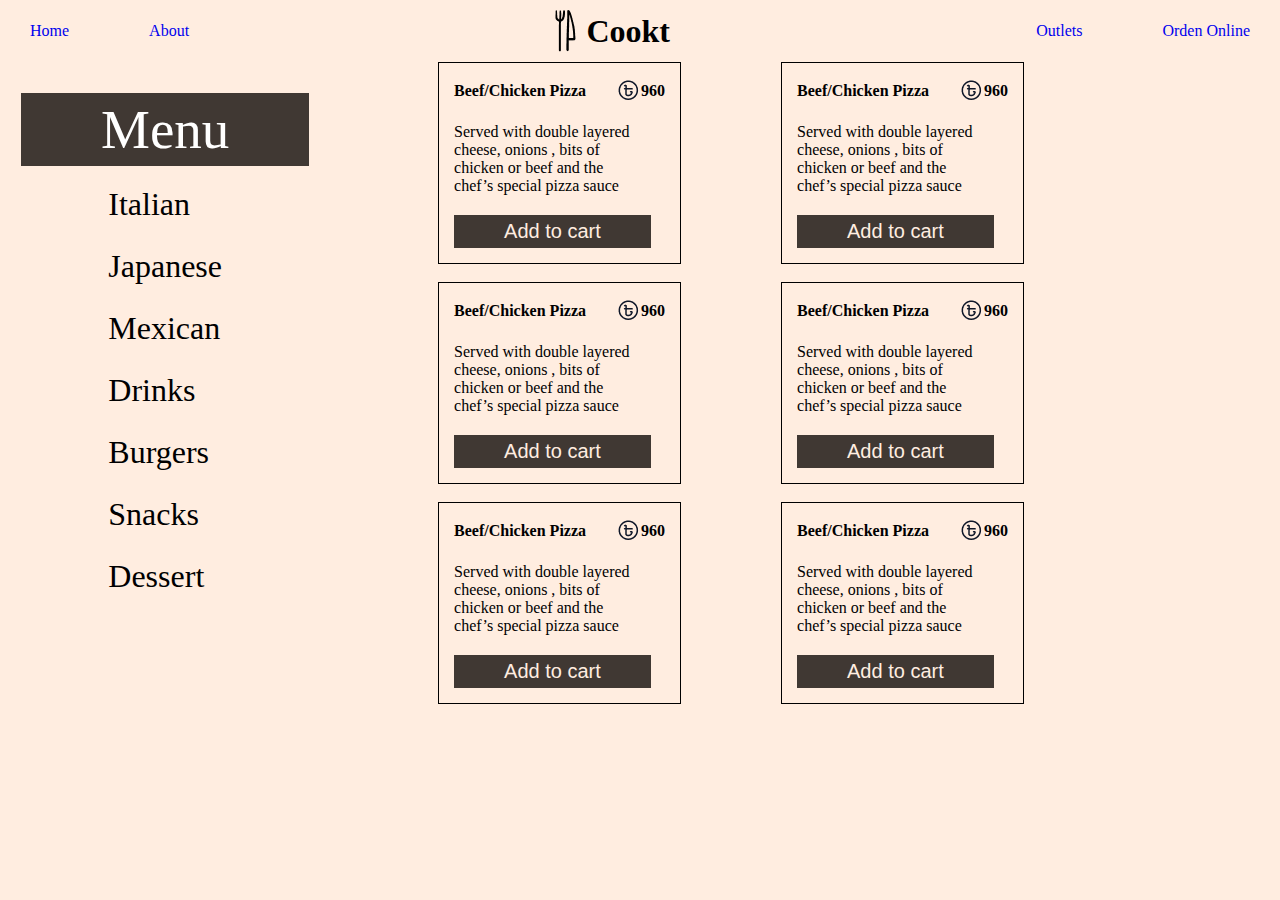
==== menu.html @ c098c0df "Entregafinal" ====
<!DOCTYPE html>
<html lang="es">
  <head>
    <meta charset="UTF-8" />
    <meta name="viewport" content="width=device-width, initial-scale=1.0" />
    <link rel="stylesheet" href="style.css" />
    <title>Document</title>
  </head>
  <body>
    <nav class="navbar">
      <ul>
        <li><a href="./index.html">Home</a></li>
        <li><a href="#">About</a></li>
      </ul>
      <div class="icono-navbar">
        <img src="cutlery.png" alt="logo" />
        <h1>Cookt</h1>
      </div>

      <ul>
        <li><a href="#">Outlets</a></li>
        <li><a href="#">Orden Online</a></li>
      </ul>
    </nav>

    <section class="comida">
      <div class="menu-menu-dos">
        <h1 class="menu-texto-uno">Menu</h1>
        <div class="menu-item-menu">
          <ol class="nombre-menu">
            <li><a class="text-item" href="#Italian">Italian</a></li>
            <li><a class="text-item" href="#Japanese"> Japanese</a></li>
            <li><a class="text-item" href="#Mexican"> Mexican</a></li>
            <li><a class="text-item" href="#Drinks"> Drinks</a></li>
            <li><a class="text-item" href="#Burgers"> Burgers</a></li>
            <li><a class="text-item" href="#Snacks">Snacks</a></li>
            <li><a class="text-item" href="#Dessert">Dessert</a></li>
          </ol>
        </div>
      </div>
      
      <div class="contenedor">
        <div class="conteiner-comida">
          <div class="text-comida">
            <div class="comida-texto-uno">
              <h4>Beef/Chicken Pizza</h4>
              <div class="comida-precio">
                <img src="currency-bangladeshi.png" alt="" />
                <h4>960</h4>
              </div>
            </div>
            <div class="comida-text">
              <span
                >Served with double layered<br />
                cheese, onions , bits of<br />
                chicken or beef and the<br />
                chef’s special pizza sauce</span
              >
              <button class="boton">Add to cart</button>
            </div>
          </div>
          <div class="text-comida">
            <div class="comida-texto-uno">
              <h4>Beef/Chicken Pizza</h4>
              <div class="comida-precio">
                <img src="currency-bangladeshi.png" alt="" />
                <h4>960</h4>
              </div>
            </div>
            <div class="comida-text">
              <span
                >Served with double layered<br />
                cheese, onions , bits of<br />
                chicken or beef and the<br />
                chef’s special pizza sauce</span
              >
              <button class="boton">Add to cart</button>
            </div>
          </div>
          <div class="text-comida">
            <div class="comida-texto-uno">
              <h4>Beef/Chicken Pizza</h4>
              <div class="comida-precio">
                <img src="currency-bangladeshi.png" alt="" />
                <h4>960</h4>
              </div>
            </div>
            <div class="comida-text">
              <span
                >Served with double layered<br />
                cheese, onions , bits of<br />
                chicken or beef and the<br />
                chef’s special pizza sauce</span
              >
              <button class="boton">Add to cart</button>
            </div>
          </div>
        </div>
        <div class="comida-conteiner-tres">
          <div class="text-comida">
            <div class="comida-texto-uno">
              <h4>Beef/Chicken Pizza</h4>
              <div class="comida-precio">
                <img src="currency-bangladeshi.png" alt="" />
                <h4>960</h4>
              </div>
            </div>
            <div class="comida-text">
              <span
                >Served with double layered<br />
                cheese, onions , bits of<br />
                chicken or beef and the<br />
                chef’s special pizza sauce</span
              >
              <button class="boton">Add to cart</button>
            </div>
          </div>
          <div class="text-comida">
            <div class="comida-texto-uno">
              <h4>Beef/Chicken Pizza</h4>
              <div class="comida-precio">
                <img src="currency-bangladeshi.png" alt="" />
                <h4>960</h4>
              </div>
            </div>
            <div class="comida-text">
              <span
                >Served with double layered<br />
                cheese, onions , bits of<br />
                chicken or beef and the<br />
                chef’s special pizza sauce</span
              >
              <button class="boton">Add to cart</button>
            </div>
          </div>
          <div class="text-comida">
            <div class="comida-texto-uno">
              <h4>Beef/Chicken Pizza</h4>
              <div class="comida-precio">
                <img src="currency-bangladeshi.png" alt="" />
                <h4>960</h4>
              </div>
            </div>
            <div class="comida-text">
              <span
                >Served with double layered<br />
                cheese, onions , bits of<br />
                chicken or beef and the<br />
                chef’s special pizza sauce</span
              >
              <button class="boton">Add to cart</button>
            </div>
          </div>
        </div>
      </div>
    </section>
  </body>
</html>
---- style.css ----
* {
    margin: 0;
    padding: 0;
    box-sizing: border-box;
    text-decoration: none;
    list-style-type: none;
  }
body{
  background-color: #FFEDE0;

}

.navbar{
    display: flex;
    justify-content: space-between;
    align-items: center;
    flex-direction: row;
    gap: 30px;
     background-color: #FFEDE0;
     padding: 10px 30px;
     
     

     }

  .navbar ul{
    display: flex;
    align-items: center;
    flex-direction: row;
    gap: 80px;
    text-decoration: none;
    list-style-type: none;
    color: #000;
  }

.icono-navbar{
    display: flex;
    flex-direction: row;
    align-items: center;
    gap: 10px;
}
.botones{
  border-radius: 25px;
  padding: 5px 50px; 
  background: rgb(244,244,244);
  background: linear-gradient(90deg, rgba(244,244,244,1) 0%, rgba(244,244,244,1) 72%);
   font-family: 'Epilogue', sans-serif;
   font-size: 20px;
   -webkit-box-shadow: 7px 6px 0px 0px rgba(0,0,0,0.75);
-moz-box-shadow: 7px 6px 0px 0px rgba(0,0,0,0.75);
box-shadow: 7px 6px 0px 0px rgba(0,0,0,0.75);
   border: 2px solid rgba(0,0,0,0.75);    
   color: black;

   }


.a{
  display: flex;
  flex-direction: row;
  gap: 50px;

}

.b{
  display: flex;
  flex-direction: row;
  align-items: center;
  gap: 50px;
}

.c{
  display: flex;
  flex-direction: column;
}

.d{
  display: flex;
  gap: 80px;
  flex-direction: column;
}

.hero{
  display: flex;
  flex-direction: row;
  align-items: center; 
}


.menu{
  display: flex;
  align-items: center;
  flex-direction: row;
}

.menus img{
  width: 33%;
}

.menus-uno{
  display: flex;
  flex-direction: row;
  
}

.menu{
  display: flex;
  flex-direction: grow;
  padding: 20px;
  margin: 10px;
} 

.menu-menu {
  width: 100%;
  height: 100%;
  flex-direction: column;
 justify-content: flex-start;
  align-items: flex-start;
  display: inline-flex; 
   padding-top: 31px;
  padding-bottom: 31px; 
   padding-left: 21px;    
  align-items: center; 

}

 .item-text {
  font-size: 32px;
  font-family: Epilogue;
  font-weight: 300;
  word-wrap: break-word;
  color: black;
  display: flex;
  justify-content: center;
  align-items: center;
  gap: 50px;

}



.menu-menu h1{
  font-size: 55px;
  font-family: Epilogue;
  font-weight: 550;
  word-wrap: break-word;
  color: white;
  background: rgb(64,56,51);
  background: linear-gradient(90deg, rgba(64,56,51,1) 0%, rgba(64,56,51,1) 0%);
  padding: 5px 150px;

  
}

.todo{
  background-color: #FFEDE0;
}

.menu-item {
  display: flex;
  gap: 25px;
  flex-direction: column;
  justify-content: center;
  align-items: center;

}

.menu-item ol{
  display: flex;
  gap: 8px;
  flex-direction: column;
}  


.about {  display: grid;
  grid-template-columns: 1fr 1fr 1fr;
  grid-template-rows: 1fr 1fr 1fr;
  grid-auto-rows: 1fr;
  gap: 0px 0px;
  grid-auto-flow: row;
  grid-template-areas:
    ". posco ."
    "tobias posco ."
    "tobias . .";
    
}

.tobias { grid-area: tobias; }

.posco { grid-area: posco; }

.about-about{
  display: flex;
   align-items: start; 
  flex-direction: column;
  gap: 50px;
}

.about-dos{
  display: flex;
  padding: 40px;
  flex-direction: row;
gap: 200px;
}


.about{
  display: flex;
  gap: 52px;
}

.botone{
  border-radius: 25px;
  padding: 5px 50px; 
  background: rgb(244,244,244);
  background: linear-gradient(90deg, rgba(244,244,244,1) 0%, rgba(244,244,244,1) 72%);
   font-family: 'Epilogue', sans-serif;
   font-size: 20px;
   -webkit-box-shadow: 7px 6px 0px 0px rgba(0,0,0,0.75);
-moz-box-shadow: 7px 6px 0px 0px rgba(0,0,0,0.75);
box-shadow: 7px 6px 0px 0px rgba(0,0,0,0.75);
   border: 2px solid rgba(0,0,0,0.75);    
   color: black;

   }
.contacto {  display: grid;
  grid-template-columns: 1fr 1fr 1fr;
  grid-template-rows: 1fr 1fr 1fr;
  grid-auto-rows: 1fr;
  gap: 0px 0px;
  grid-auto-flow: row;
  grid-template-areas:
    "v j m"
    ". . ."
    ". . .";
}

 .v { grid-area: v; }

.j { grid-area: j; }

.m { grid-area: m; }

.v{
  display: flex;
  align-items: center;
  justify-content: center;
  flex-direction: row;
}

.foto{
  display: flex;
  align-items: center;
  justify-content: center;
  flex-direction: row;
  gap: 10px;
}

.comentario{
  display: flex;
  flex-direction: column;
  justify-content: center;
  align-items: start;
  gap: 25px;
  border-radius: 20px;
}

.j{
  display: flex;
  align-items: center;
  justify-content: start;
  flex-direction: row;
}

.foto-dos{
  display: flex;
  align-items: center;
  justify-content: center;
  flex-direction: row;
  gap: 10px;
}

.comentario-dos{
  display: flex;
  flex-direction: column;
  justify-content: center;
  align-items: start;
  gap: 25px;
}

.m{
  display: flex;
  align-items: center;
  justify-content: center;
  flex-direction: row;
}

.foto-tres{
  display: flex;
  align-items: center;
  justify-content: center;
  flex-direction: row;
  gap: 10px;
}

.comentario-tres{
  display: flex;
  flex-direction: column;
  justify-content: center;
  align-items: start;
  gap: 25px;
}

.comentario-comentario{
  display: flex;
  align-items: center;
  flex-direction: row;
  justify-content: center;
  padding: 80px;
  gap: 150px;
  align-items: stretch;
}

.from{
  display: flex;
  align-items: center;
  justify-content: center;
}

.contact{
  display: flex;
  align-items: start;
  flex-direction: column;
  gap: 25px;
}

.contactos{
  display: flex;
  flex-direction: row;
  align-items: center;
  gap: 300px;
  padding: 100px;
}

.icono-footer{
  display: flex;
  justify-content: center;
  align-items: center;
  flex-direction: row;
  gap: 10px;
}

.iconos-footer{
  display: flex;
  justify-content: center;
 align-items: center;
  flex-direction: column;
  gap: 10px;
}

.icono{
  display: flex;
  align-items: center;
  flex-direction: row;
  gap: 10px;
}

.footer-iconos{
  display: flex;
  align-items: center;
  flex-direction: column;
  gap: 20px;
}

.footer-section{
  display: flex;
  align-items: center;
  justify-content: center;
  flex-direction: column;
  gap: 15px;
  
}

.footer-texto{
  display: flex;
  align-items: center;
  justify-content: center;
  flex-direction: column;
  gap: 15px;
  
}

.texto-footer{
  display: flex;
  align-items: center;
  justify-content: center;
  flex-direction: column;
  gap: 15px;
  
}

.footer-container{
  display: flex;
  align-items: center;
  justify-content: center;
  flex-direction: row;
  gap: 170px;
  margin: 50px;
}

.footer{
  display: flex;
  align-items: center;
  justify-content: center;
  flex-direction: row;
  gap: 170px;
  margin: 50px;
  
}   


.comentario, .comentario-dos, .comentario-tres {
  border: 2px solid black;
  border-radius: 20px;
  padding: 20px; 
}

.j, .m {
  display: flex;
  align-items: center;
  justify-content: center;
  flex-direction: row;
}

.foto, .foto-dos, .foto-tres {
  display: flex;
  align-items: center;
  justify-content: center;
  flex-direction: row;
  gap: 10px;
}

.menu-menu-dos{
  display: flex;
 flex-direction: column;
 justify-content: flex-start;
    padding-top: 31px;
  padding-bottom: 31px; 
   padding-left: 21px;     
  align-items: center; 
  gap: 20px;
  
}

.nombre-menu{
  display: flex;
  gap: 25px;
  flex-direction: column;
}
.menu-texto-uno{
  font-size: 55px;
  font-family: Epilogue;
  font-weight: 100;
  word-wrap: break-word;
  color: white;
  background: rgb(64,56,51);
  background: linear-gradient(90deg, rgba(64,56,51,1) 0%, rgba(64,56,51,1) 0%);
  padding: 5px 80px;

}
 

.text-item{
  font-size: 32px;
  font-family: Epilogue;
  font-weight: 300;
  word-wrap: break-word;
  color: black;
  display: flex;
  justify-content: start;
  align-items: start;
} 

.comida{
  display: flex;
  justify-content: space-between;
  width: 100%;
  padding-right: 20%;
}

.menu-item-menu li{
  display: flex;
  gap: 5px;
}

.comida-texto-uno{
display: flex;
flex-direction: row;
align-items: center;
gap: 30px;
}


.comida-precio{
  display: flex;
  flex-direction: row;
  align-items: center;
}

.comida-text{
  display: flex;
  flex-direction: column;
  gap: 20px;
  
}

.text-comida{
  display: flex;
  flex-direction: column;
  align-items: start;
  gap: 20px;
  border: 1px solid #000;
  padding: 15px;
  }

.boton{
  border-radius: 0;
  border: none;
  padding: 5px 50px; 
  background: rgb(64,56,51);
  background: linear-gradient(90deg, rgba(64,56,51,1) 0%, rgba(64,56,51,1) 0%);
  font-family: 'Epilogue', sans-serif;
  font-size: 20px;
  color: #FFEDE0;
  
}

.comida-conteiner{
  display: flex;
  align-items: center;
  flex-direction: column;
  gap: 18px;
}

.conteiner-comida{
  display: flex;
  align-items: center;
  flex-direction: column;
  gap: 18px;
}

.comida-conteiner-tres{
  display: flex;
  gap: 18px;
  align-items: center;
  flex-direction: column;
}



.contenedor{
  display: flex;
  gap: 100px;
  align-items: center;
  justify-content: center;
}



@media only screen and (max-width: 768px) {

  .abc{
    display: flex;
  }
  
  .container {
    grid-template-columns: 1fr;
    gap: 10px;
  }

  .container img {
    width: 200px;
    height: 230px;
  }
.c p{
  font-size: 15px;
}

.b{
  gap: 20px;
}
  .a img {
    width: 250px;
    height: 510px;
    justify-content: start;
  }

  .b img{
    width: 200px;
    height: 215px;
  }
  
  .e img{
width: 365px;
height: 215px;
  }
 
.botones{
  border-radius: 25px;
  padding: 5px 2px;
  height: 50px;
  width: 170px;
}


.menus img{
  object-fit: cover;
  width: 125px;
  height: 125px;
}

.about-dos{

  display: flex;
  gap: 100px;
   padding: 15px;
  
}

.about img{
 width: 180px;
 height: 430px;

}

.botone{
  border-radius: 25px;
  padding: 10px 50px; 
}

 .about-about h1{
   display: flex;
   align-items: center;
  justify-content: start;
  
}

.text-about{
  width: 150%;
}

.from{
  margin: 30px;
}


.comentario-comentario{
  max-width: 100%;
 display: flex;
 gap: 5%;
 padding: 20px;
}

.contactos{

  display: flex;
  gap: 5%;
  padding: 5%;
}

.contactos img{
  width: 400px;
}

.footer{
  
  display: flex;
  gap: 4%;
}

.comida{
  display: flex;
  gap: 5%;
}

.contenedor{
  display: flex;
  gap: 3%;
}

.menu-menu-dos{
  padding: 0;
}

.menu-item{
  display: flex;
  gap: 3px;
}

.menu-menu h1{
  font-size: 40px;
  font-family: Epilogue;
  font-weight: 550;
  word-wrap: break-word;
  color: white;
  background: rgb(64,56,51);
  background: linear-gradient(90deg, rgba(64,56,51,1) 0%, rgba(64,56,51,1) 0%);
  padding: 10px 100px;
  }


  

}


/* Estilos para pantallas con un ancho máximo de 480px (dispositivos móviles) */
@media only screen and (max-width: 320px) {

  .navbar{
    display: flex;
     justify-content: space-between;
    align-items: start;
    flex-direction: row;
    gap: 0px;

     max-width: 100%;
    padding: 20px;
   

  }
 

  .icono-navbar img{
    display: flex;
    flex-direction: row;
    align-items: center;
    gap: 0px;
    width: 18px;
    height: 18px;
}

.navbar ul{
  display: flex;
  gap: 15px;
  align-items: center;
  justify-content: center;
  font-size: 12px;
}

.navbar h1{
  font-size: 15px;
  font-family: Epilogue;
  font-weight: 550;
}

.icono-navbar{
  display: flex;
  gap: 0;
} 

  .abc{
    display: flex;
    gap: 0;
    padding: 0;
  }
  

  .container{
    display: flex;
  }

  .a{
    display: flex;
    gap: 15px;
    padding: 10px;
  }

  .a img {
    width: 100px;
    height: 200px;
  }

  .b img{
    width: 80px;
    height: 105px;
  }

  .b{
    display: flex;
    gap: 10px;
  }


  .c{
    display: flex;
    gap: 0;
    font-size: 15px;
  }

.d{
  display: flex;
  gap: 15px;
}

  .e img{
  width: 170px;
  height: 80px;
  }
 
  .botones{
    border-radius: 25px;
    padding: 0px 2px;
    height: 30px;
    width: 100px;
    font-size: 15px;
  }
 

.texto h2{
  font-size: 18px;
}

.texto p{
  font-size: 10px;
}


.menu-menu-dos{
  padding: 0;
}

.menu-item{
  display: flex;
  gap: 3px;
  
}
.menu{
  
  display: flex;
  gap: 0;
  padding: 3px;
}

.menu-menu h1{
  font-size: 20px;
  font-family: Epilogue;
  font-weight: 550;
  word-wrap: break-word;
  color: white;
  background: rgb(64,56,51);
  background: linear-gradient(90deg, rgba(64,56,51,1) 0%, rgba(64,56,51,1) 0%);
  padding: 10px 40px;
  }

.menus img{
  object-fit: cover;
  width: 45px;
  height: 50px;
}

.item-text{
  font-size: 15px;
}



.about-dos{
  display: flex;
  gap: 25px;
   padding: 10px;
   flex-direction: column;
   align-items: center;
   justify-content: center;
  
  
}

.about img{
 width: 120px;
 height: 200px;
 display: flex;
 align-items: center;
 justify-content: center;

}

.botone{
  border-radius: 25px;
  padding: 3px 15px;
  font-size: 15px;
}

 .about-about h1{
   display: flex;
   font-size: 25px;
 }

.text-about{ 
  display: flex;
 font-size: 13px;
}


.from{
  margin: 30px;
}


.comentario-comentario{
  max-width: 100%;
 display: flex;
 gap: 3%;
 padding: 50px;
}

.comentario, .comentario-dos, .comentario-tres{
  display: flex;
  gap: 15px;
  font-size: 11px;
  border: 2px solid black;
  border-radius: 20px;
  padding: 8px; 
  align-items: center;
  justify-content: center;
}

.comentario{ 
    border-radius: 20px;
    padding: 5px;
}


.v img{
  width: 15px;
  height: 15px;
}

.j img{
  width: 15px;
  height: 15px;
}

.m img{
  width: 15px;
  height: 15px;
}

.foto img{

    width: 25px;
    height: 25px;

}

.foto-tres img{

  width: 25px;
  height: 25px;

}

.foto-dos img{

  width: 25px;
  height: 25px;

}


.contactos{
  display: flex;
  gap: 15px;
  padding: 10px;
  
}

.contact{
  font-size: 10px;
  display: flex;
  gap: 15px;
}

.contactos img{
  width: 200px;
}



.footer{
  max-width: 100%;
  display: flex;
  gap: 20px;
  font-size: 10px;
  align-items: center;
  justify-content: center;
  padding: 20px;
}

.footer-iconos{
  gap: 0;
}

.footer-iconos img{
  width: 25px;
  height: 25px;
}

.icono-footer{
  font-size: 8px;
  gap: 0;
}

.iconos-footer{
  font-size: 0;
}

.icono img{
  width: 15px;
  height: 15px;
}

.footer-section{
gap: 8px;
display: flex;
align-items: start;
justify-content: center;
}

.footer-texto{
gap: 11px;
display: flex;
align-items: start;
justify-content: center;
}

.texto-footer{
gap: 19px;
display: flex;
align-items: start;
justify-content: center;
}


.comida{
  display: flex;
  gap: 5%;
}

.text-item{
  font-size: 15px;
  flex-direction: row;
}

.menu-texto-uno{
  display: flex;
  align-items: center;
  justify-content: center;
  font-size: 20px;
  font-family: Epilogue;
  font-weight: 550;
  word-wrap: break-word;
  color: white;
  background: rgb(64,56,51);
  background: linear-gradient(90deg, rgba(64,56,51,1) 0%, rgba(64,56,51,1) 0%);
  padding: 10px 40px;
  }

.contenedor{
  display: flex;
  align-items: center;
  justify-content: center;
  flex-direction: column;
}

.text-comida{
  font-size: 10px;
}

.boton{
  padding: 5px 10px; 
  font-size: 10px;
  color: #FFEDE0;
  
}

.contenedor{
  display: flex;
  gap: 18px;
}

.comida{
  display: flex;
  gap: 10px;
}

}
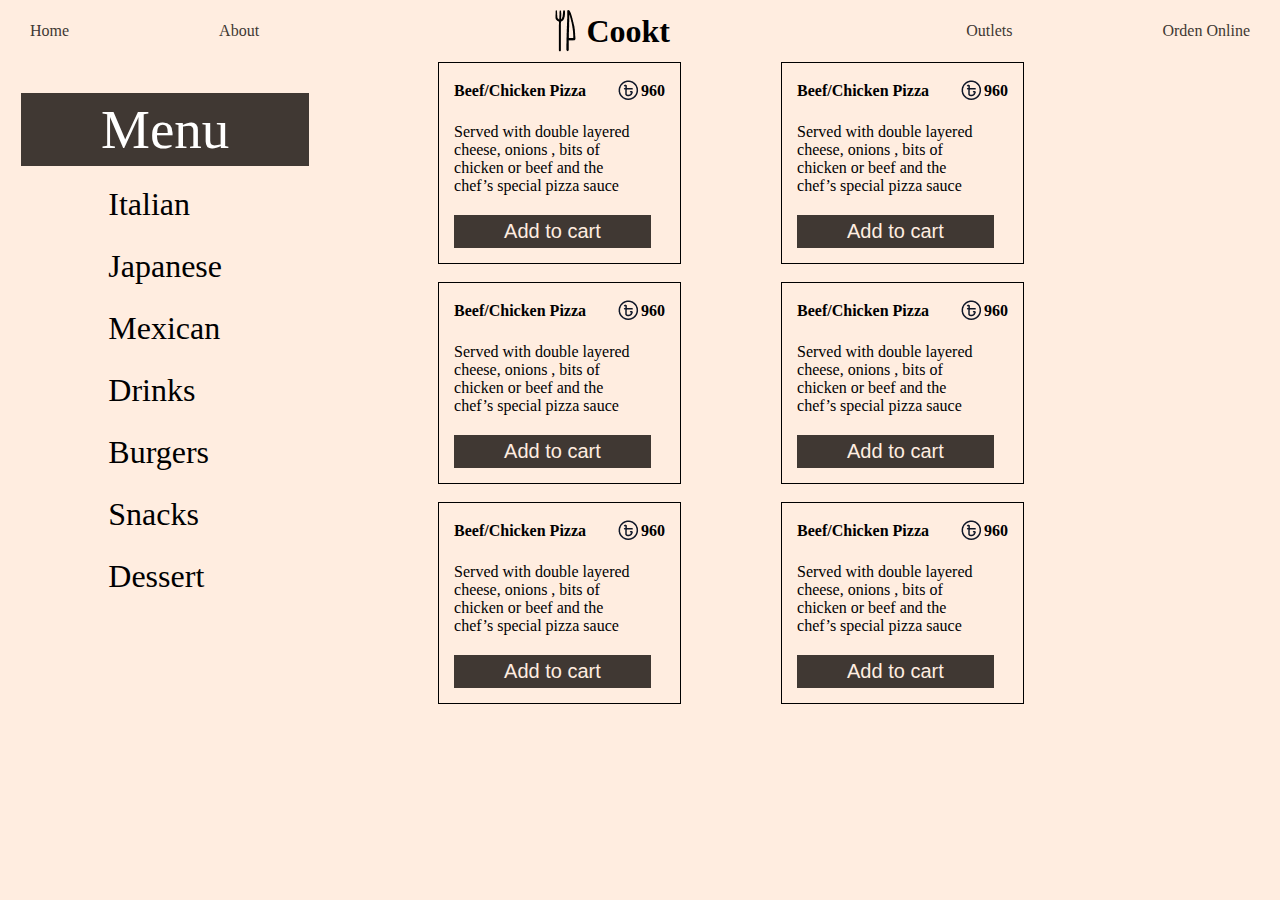
==== commit a5948c58: "Entregafinal" ====
--- a/menu.html
+++ b/menu.html
@@ -38,7 +38,7 @@
           </ol>
         </div>
       </div>
-      
+
       <div class="contenedor">
         <div class="conteiner-comida">
           <div class="text-comida">
@@ -59,6 +59,7 @@
               <button class="boton">Add to cart</button>
             </div>
           </div>
+
           <div class="text-comida">
             <div class="comida-texto-uno">
               <h4>Beef/Chicken Pizza</h4>
@@ -77,6 +78,7 @@
               <button class="boton">Add to cart</button>
             </div>
           </div>
+
           <div class="text-comida">
             <div class="comida-texto-uno">
               <h4>Beef/Chicken Pizza</h4>
@@ -96,6 +98,7 @@
             </div>
           </div>
         </div>
+
         <div class="comida-conteiner-tres">
           <div class="text-comida">
             <div class="comida-texto-uno">
@@ -115,6 +118,7 @@
               <button class="boton">Add to cart</button>
             </div>
           </div>
+
           <div class="text-comida">
             <div class="comida-texto-uno">
               <h4>Beef/Chicken Pizza</h4>
@@ -133,6 +137,7 @@
               <button class="boton">Add to cart</button>
             </div>
           </div>
+
           <div class="text-comida">
             <div class="comida-texto-uno">
               <h4>Beef/Chicken Pizza</h4>
--- a/style.css
+++ b/style.css
@@ -7,222 +7,365 @@
   }
 body{
   background-color: #FFEDE0;
-
-}
+}
+
+
+
+
+
+
+
+
 
 .navbar{
-    display: flex;
-    justify-content: space-between;
+  max-width: 100%;
+  display: flex;
+  align-items: center;
+  flex-direction: row;
+  gap: 50px;
+  background-color: #FFEDE0; 
+  padding: 10px 30px;
+  justify-content: space-between;
+}
+
+.navbar ul{
+  display: flex;
     align-items: center;
     flex-direction: row;
-    gap: 30px;
-     background-color: #FFEDE0;
-     padding: 10px 30px;
-     
-     
-
-     }
-
-  .navbar ul{
-    display: flex;
-    align-items: center;
-    flex-direction: row;
-    gap: 80px;
+    gap: 150px;
     text-decoration: none;
     list-style-type: none;
-    color: #000;
-  }
+   
+  }
+
 
 .icono-navbar{
-    display: flex;
-    flex-direction: row;
-    align-items: center;
-    gap: 10px;
-}
-.botones{
+  display: flex;
+  flex-direction: row;
+  align-items: center;
+  justify-content: center;
+  gap: 10px;
+}
+
+.navbar a{
+color: #403833;
+}
+
+
+
+
+
+
+
+
+
+
+
+ /* hero */
+.hero1 {
+  display: flex;
+  flex-direction: row;
+  gap: 80px;
+   align-items: center;
+  justify-content: start; 
+  padding: 30px;
+}
+
+.hero2 {
+  display: flex;
+  flex-direction: row;
+  align-items: center;
+  gap: 40px;
+}
+
+.hero3 {
+  display: flex;
+  flex-direction: column;
+}
+
+.hero4{
+  display: flex;
+  gap: 100px;
+  flex-direction: column;
+}
+
+.hero5{
+  width: 200px;
+  height: 330px;
+}
+
+.button{
   border-radius: 25px;
-  padding: 5px 50px; 
+  padding: 10px 15px; 
   background: rgb(244,244,244);
   background: linear-gradient(90deg, rgba(244,244,244,1) 0%, rgba(244,244,244,1) 72%);
-   font-family: 'Epilogue', sans-serif;
-   font-size: 20px;
-   -webkit-box-shadow: 7px 6px 0px 0px rgba(0,0,0,0.75);
--moz-box-shadow: 7px 6px 0px 0px rgba(0,0,0,0.75);
-box-shadow: 7px 6px 0px 0px rgba(0,0,0,0.75);
-   border: 2px solid rgba(0,0,0,0.75);    
-   color: black;
-
-   }
-
-
-.a{
-  display: flex;
-  flex-direction: row;
-  gap: 50px;
-
-}
-
-.b{
-  display: flex;
-  flex-direction: row;
-  align-items: center;
-  gap: 50px;
-}
-
-.c{
-  display: flex;
-  flex-direction: column;
-}
-
-.d{
-  display: flex;
-  gap: 80px;
-  flex-direction: column;
-}
-
-.hero{
-  display: flex;
-  flex-direction: row;
-  align-items: center; 
-}
-
-
+  font-family: 'Epilogue', sans-serif;
+  font-size: 25px;
+  -webkit-box-shadow: 7px 6px 0px 0px rgba(0,0,0,0.75);
+  -moz-box-shadow: 7px 6px 0px 0px rgba(0,0,0,0.75);
+  box-shadow: 7px 6px 0px 0px rgba(0,0,0,0.75);
+  border: 2px solid rgba(0,0,0,0.75);   
+}
+
+.button a{
+  color: #403833; 
+}
+
+
+
+
+
+
+
+
+
+
+
+
+
+
+
+
+ /* menu */
 .menu{
-  display: flex;
-  align-items: center;
-  flex-direction: row;
-}
-
-.menus img{
-  width: 33%;
-}
-
-.menus-uno{
-  display: flex;
-  flex-direction: row;
-  
-}
-
-.menu{
-  display: flex;
-  flex-direction: grow;
-  padding: 20px;
-  margin: 10px;
-} 
+  max-width: 100%;
+  display: flex;
+  align-items: center;
+  flex-direction: row;
+  justify-content: start;
+  padding: 30px;
+  gap: 15%;
+}
+
+
+.menus1{
+  display: flex;
+  flex-direction: row; 
+}
+ .menus1 img{
+  width: 180px;
+  height: 180px;
+ }
 
 .menu-menu {
-  width: 100%;
-  height: 100%;
-  flex-direction: column;
- justify-content: flex-start;
+  width: 29%;
+  height: 50%; 
+  flex-direction: column;
+  justify-content: flex-start;
   align-items: flex-start;
   display: inline-flex; 
-   padding-top: 31px;
+  padding-top: 31px;
   padding-bottom: 31px; 
-   padding-left: 21px;    
+  padding-left: 21px;    
   align-items: center; 
 
 }
 
- .item-text {
-  font-size: 32px;
-  font-family: Epilogue;
-  font-weight: 300;
-  word-wrap: break-word;
-  color: black;
-  display: flex;
-  justify-content: center;
-  align-items: center;
-  gap: 50px;
-
-}
-
-
+.menu-item {
+  display: flex;
+  gap: 0px;
+  flex-direction: column;
+  justify-content: center;
+  align-items: center;
+}
 
 .menu-menu h1{
-  font-size: 55px;
+  font-size: 70px;
   font-family: Epilogue;
   font-weight: 550;
   word-wrap: break-word;
   color: white;
   background: rgb(64,56,51);
   background: linear-gradient(90deg, rgba(64,56,51,1) 0%, rgba(64,56,51,1) 0%);
-  padding: 5px 150px;
-
-  
-}
-
-.todo{
-  background-color: #FFEDE0;
-}
-
-.menu-item {
-  display: flex;
-  gap: 25px;
-  flex-direction: column;
-  justify-content: center;
-  align-items: center;
-
+  padding: 15px 120px; 
+}
+
+.item-text {
+ font-size: 45px;
+ font-family: Epilogue;
+ font-weight: 0;
+ word-wrap: break-word;
+ color: #403833; 
+ display: flex;
+ justify-content: center;
+ align-items: center;
+ gap: 100px;
 }
 
 .menu-item ol{
   display: flex;
-  gap: 8px;
+  gap: 10px;
   flex-direction: column;
 }  
 
 
-.about {  display: grid;
-  grid-template-columns: 1fr 1fr 1fr;
-  grid-template-rows: 1fr 1fr 1fr;
-  grid-auto-rows: 1fr;
-  gap: 0px 0px;
-  grid-auto-flow: row;
-  grid-template-areas:
-    ". posco ."
-    "tobias posco ."
-    "tobias . .";
-    
-}
-
-.tobias { grid-area: tobias; }
-
-.posco { grid-area: posco; }
-
-.about-about{
-  display: flex;
-   align-items: start; 
+
+
+
+
+
+
+
+
+
+
+
+
+
+
+
+
+/* about */
+
+.about{
+  display: flex;
+  padding: 100px;
+  flex-direction: row;
+  gap: 300px;
+}
+
+.about1{
+  display: flex;
+  align-items: start; 
   flex-direction: column;
   gap: 50px;
 }
 
-.about-dos{
-  display: flex;
-  padding: 40px;
-  flex-direction: row;
-gap: 200px;
-}
-
-
-.about{
-  display: flex;
-  gap: 52px;
-}
-
-.botone{
+.button2{
   border-radius: 25px;
   padding: 5px 50px; 
   background: rgb(244,244,244);
   background: linear-gradient(90deg, rgba(244,244,244,1) 0%, rgba(244,244,244,1) 72%);
-   font-family: 'Epilogue', sans-serif;
-   font-size: 20px;
-   -webkit-box-shadow: 7px 6px 0px 0px rgba(0,0,0,0.75);
--moz-box-shadow: 7px 6px 0px 0px rgba(0,0,0,0.75);
-box-shadow: 7px 6px 0px 0px rgba(0,0,0,0.75);
-   border: 2px solid rgba(0,0,0,0.75);    
-   color: black;
-
-   }
+  font-family: 'Epilogue', sans-serif;
+  font-size: 20px;
+  -webkit-box-shadow: 7px 6px 0px 0px rgba(0,0,0,0.75);
+  -moz-box-shadow: 7px 6px 0px 0px rgba(0,0,0,0.75);
+  box-shadow: 7px 6px 0px 0px rgba(0,0,0,0.75);
+  border: 2px solid rgba(0,0,0,0.75);    
+ 
+
+}
+
+.button2 a{
+  color: #403833; 
+}
+
+.about2 img{
+  width: 250px;
+  height: 400px;
+}
+
+.about2{
+  display: flex;
+  flex-direction: row;
+  gap: 25%;
+}
+
+
+
+
+
+
+
+
+
+
+
+
+
+
+
+
+
+
+
+
+
+
+
+
+
+   /* contacto */
+.from{
+  display: flex;
+  align-items: center;
+  justify-content: center;
+}
+
+.comentario-comentario{
+  display: flex;
+  align-items: center;
+  flex-direction: row;
+  justify-content: center;
+  padding: 80px;
+  gap: 150px;
+  align-items: stretch;
+}
+
+.comentario{
+  display: flex;
+  flex-direction: column;
+  justify-content: center;
+  align-items: start;
+  gap: 25px;
+  border-radius: 20px;
+}
+
+.v{
+  display: flex;
+  align-items: center;
+  justify-content: center;
+  flex-direction: row;
+}
+
+.foto{
+  display: flex;
+  align-items: center;
+  justify-content: center;
+  flex-direction: row;
+  gap: 10px;
+}
+
+.comentario-dos{
+  display: flex;
+  flex-direction: column;
+  justify-content: center;
+  align-items: start;
+  gap: 25px;
+}
+
+.j{
+  display: flex;
+  align-items: center;
+  justify-content: start;
+  flex-direction: row;
+}
+
+.foto-dos{
+  display: flex;
+  align-items: center;
+  justify-content: center;
+  flex-direction: row;
+  gap: 10px;
+}
+
+.comentario-tres{
+  display: flex;
+  flex-direction: column;
+  justify-content: center;
+  align-items: start;
+  gap: 25px;
+}
+
+.m{
+  display: flex;
+  align-items: center;
+  justify-content: center;
+  flex-direction: row;
+}
+
+
+
 .contacto {  display: grid;
   grid-template-columns: 1fr 1fr 1fr;
   grid-template-rows: 1fr 1fr 1fr;
@@ -241,97 +384,34 @@
 
 .m { grid-area: m; }
 
-.v{
-  display: flex;
-  align-items: center;
-  justify-content: center;
-  flex-direction: row;
-}
-
-.foto{
+
+
+
+
+
+
+
+
+
+
+
+
+
+
+
+
+
+
+
+
+ /* contact */
+
+.foto-tres{
   display: flex;
   align-items: center;
   justify-content: center;
   flex-direction: row;
   gap: 10px;
-}
-
-.comentario{
-  display: flex;
-  flex-direction: column;
-  justify-content: center;
-  align-items: start;
-  gap: 25px;
-  border-radius: 20px;
-}
-
-.j{
-  display: flex;
-  align-items: center;
-  justify-content: start;
-  flex-direction: row;
-}
-
-.foto-dos{
-  display: flex;
-  align-items: center;
-  justify-content: center;
-  flex-direction: row;
-  gap: 10px;
-}
-
-.comentario-dos{
-  display: flex;
-  flex-direction: column;
-  justify-content: center;
-  align-items: start;
-  gap: 25px;
-}
-
-.m{
-  display: flex;
-  align-items: center;
-  justify-content: center;
-  flex-direction: row;
-}
-
-.foto-tres{
-  display: flex;
-  align-items: center;
-  justify-content: center;
-  flex-direction: row;
-  gap: 10px;
-}
-
-.comentario-tres{
-  display: flex;
-  flex-direction: column;
-  justify-content: center;
-  align-items: start;
-  gap: 25px;
-}
-
-.comentario-comentario{
-  display: flex;
-  align-items: center;
-  flex-direction: row;
-  justify-content: center;
-  padding: 80px;
-  gap: 150px;
-  align-items: stretch;
-}
-
-.from{
-  display: flex;
-  align-items: center;
-  justify-content: center;
-}
-
-.contact{
-  display: flex;
-  align-items: start;
-  flex-direction: column;
-  gap: 25px;
 }
 
 .contactos{
@@ -342,82 +422,109 @@
   padding: 100px;
 }
 
-.icono-footer{
-  display: flex;
-  justify-content: center;
-  align-items: center;
-  flex-direction: row;
-  gap: 10px;
-}
-
-.iconos-footer{
-  display: flex;
-  justify-content: center;
- align-items: center;
-  flex-direction: column;
-  gap: 10px;
-}
-
-.icono{
-  display: flex;
-  align-items: center;
-  flex-direction: row;
-  gap: 10px;
-}
-
-.footer-iconos{
-  display: flex;
-  align-items: center;
-  flex-direction: column;
-  gap: 20px;
-}
-
-.footer-section{
-  display: flex;
-  align-items: center;
-  justify-content: center;
-  flex-direction: column;
-  gap: 15px;
-  
-}
-
-.footer-texto{
-  display: flex;
-  align-items: center;
-  justify-content: center;
-  flex-direction: column;
-  gap: 15px;
-  
-}
-
-.texto-footer{
-  display: flex;
-  align-items: center;
-  justify-content: center;
-  flex-direction: column;
-  gap: 15px;
-  
-}
-
-.footer-container{
+.contact{
+  display: flex;
+  align-items: start;
+  flex-direction: column;
+  gap: 25px;
+}
+
+
+
+
+
+
+
+
+
+
+
+
+
+
+
+
+
+
+
+ /* footer */
+
+.footer{
   display: flex;
   align-items: center;
   justify-content: center;
   flex-direction: row;
   gap: 170px;
   margin: 50px;
-}
-
-.footer{
+  
+}   
+
+.footer-iconos{
+  display: flex;
+  align-items: center;
+  flex-direction: column;
+  gap: 20px;
+}
+
+.icono-footer{
+  display: flex;
+  justify-content: center;
+  align-items: center;
+  flex-direction: row;
+  gap: 10px;
+}
+
+.iconos-footer{
+  display: flex;
+  justify-content: center;
+ align-items: center;
+  flex-direction: column;
+  gap: 10px;
+}
+
+.icono{
+  display: flex;
+  align-items: center;
+  flex-direction: row;
+  gap: 10px;
+}
+
+
+.footer-section{
+  display: flex;
+  align-items: center;
+  justify-content: center;
+  flex-direction: column;
+  gap: 15px;
+  
+}
+
+.footer-texto{
+  display: flex;
+  align-items: center;
+  justify-content: center;
+  flex-direction: column;
+  gap: 15px;
+  
+}
+
+.texto-footer{
+  display: flex;
+  align-items: center;
+  justify-content: center;
+  flex-direction: column;
+  gap: 15px;
+  
+}
+
+.footer-container{
   display: flex;
   align-items: center;
   justify-content: center;
   flex-direction: row;
   gap: 170px;
   margin: 50px;
-  
-}   
-
+}
 
 .comentario, .comentario-dos, .comentario-tres {
   border: 2px solid black;
@@ -440,23 +547,46 @@
   gap: 10px;
 }
 
+
+
+
+
+
+
+
+
+
+
+
+
+
+
+
+
+
+
+
+
+ /* section comida */
+.comida{
+  display: flex;
+  justify-content: space-between;
+  width: 100%;
+  padding-right: 20%;
+}
+
 .menu-menu-dos{
   display: flex;
- flex-direction: column;
- justify-content: flex-start;
-    padding-top: 31px;
+  flex-direction: column;
+  justify-content: flex-start;
+  padding-top: 31px;
   padding-bottom: 31px; 
-   padding-left: 21px;     
+  padding-left: 21px;     
   align-items: center; 
   gap: 20px;
   
 }
 
-.nombre-menu{
-  display: flex;
-  gap: 25px;
-  flex-direction: column;
-}
 .menu-texto-uno{
   font-size: 55px;
   font-family: Epilogue;
@@ -466,9 +596,14 @@
   background: rgb(64,56,51);
   background: linear-gradient(90deg, rgba(64,56,51,1) 0%, rgba(64,56,51,1) 0%);
   padding: 5px 80px;
-
-}
- 
+  
+}
+
+.nombre-menu{
+  display: flex;
+  gap: 25px;
+  flex-direction: column;
+}
 
 .text-item{
   font-size: 32px;
@@ -481,17 +616,47 @@
   align-items: start;
 } 
 
-.comida{
-  display: flex;
-  justify-content: space-between;
-  width: 100%;
-  padding-right: 20%;
-}
-
-.menu-item-menu li{
-  display: flex;
-  gap: 5px;
-}
+
+
+
+
+
+
+
+
+
+
+
+
+
+
+
+
+
+
+/* menu comida */
+.contenedor{
+  display: flex;
+  gap: 100px;
+  align-items: center;
+  justify-content: center;
+}
+
+.conteiner-comida{
+  display: flex;
+  align-items: center;
+  flex-direction: column;
+  gap: 18px;
+}
+
+.text-comida{
+  display: flex;
+  flex-direction: column;
+  align-items: start;
+  gap: 20px;
+  border: 1px solid #000;
+  padding: 15px;
+  }
 
 .comida-texto-uno{
 display: flex;
@@ -500,7 +665,6 @@
 gap: 30px;
 }
 
-
 .comida-precio{
   display: flex;
   flex-direction: row;
@@ -514,14 +678,19 @@
   
 }
 
-.text-comida{
-  display: flex;
-  flex-direction: column;
-  align-items: start;
-  gap: 20px;
-  border: 1px solid #000;
-  padding: 15px;
-  }
+.comida-conteiner{
+  display: flex;
+  align-items: center;
+  flex-direction: column;
+  gap: 18px;
+}
+
+.comida-conteiner-tres{
+  display: flex;
+  gap: 18px;
+  align-items: center;
+  flex-direction: column;
+}
 
 .boton{
   border-radius: 0;
@@ -535,41 +704,36 @@
   
 }
 
-.comida-conteiner{
-  display: flex;
-  align-items: center;
-  flex-direction: column;
-  gap: 18px;
-}
-
-.conteiner-comida{
-  display: flex;
-  align-items: center;
-  flex-direction: column;
-  gap: 18px;
-}
-
-.comida-conteiner-tres{
-  display: flex;
-  gap: 18px;
-  align-items: center;
-  flex-direction: column;
-}
-
-
-
-.contenedor{
-  display: flex;
-  gap: 100px;
-  align-items: center;
-  justify-content: center;
-}
+
+
+
+
+
+
+
+
+
+
+
+
+
+
+
+
+
+
+
+
+
+
+
+
 
 
 
 @media only screen and (max-width: 768px) {
 
-  .abc{
+  .hero{
     display: flex;
   }
   
@@ -582,20 +746,20 @@
     width: 200px;
     height: 230px;
   }
-.c p{
+.hero4 p{
   font-size: 15px;
 }
 
 .b{
   gap: 20px;
 }
-  .a img {
+  .hero1 img {
     width: 250px;
     height: 510px;
     justify-content: start;
   }
 
-  .b img{
+  .hero2 img{
     width: 200px;
     height: 215px;
   }
@@ -715,7 +879,7 @@
 
 
 /* Estilos para pantallas con un ancho máximo de 480px (dispositivos móviles) */
-@media only screen and (max-width: 320px) {
+@media only screen and (max-width: 390px) {
 
   .navbar{
     display: flex;
